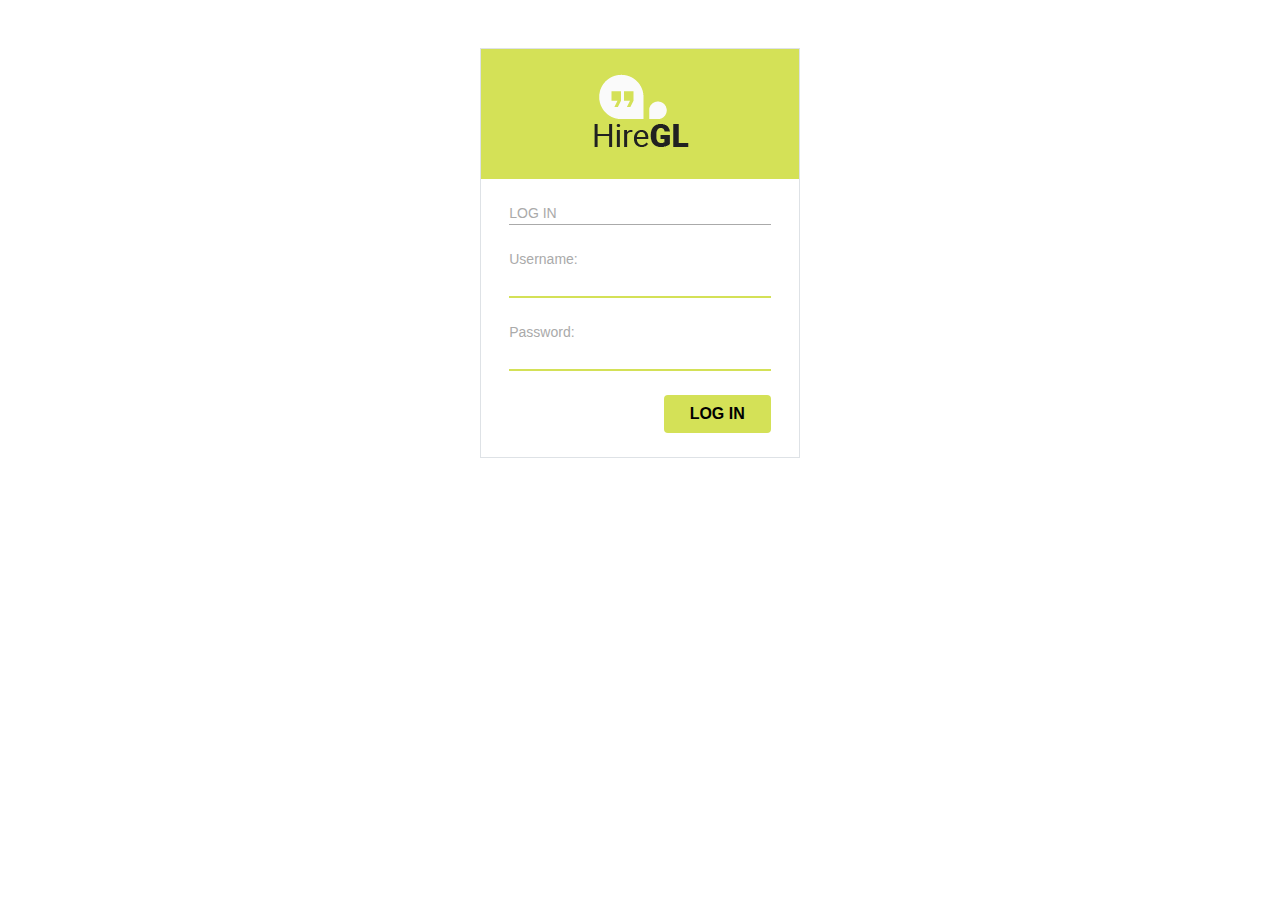
==== index.html @ dd350cc8 "initial commit" ====
<!DOCTYPE html>
<html lang="en">
<head>
    <meta charset="UTF-8">
    <meta name="viewport" content="width=device-width, initial-scale=1.0">
    <meta http-equiv="X-UA-Compatible" content="ie=edge">
    <link rel="stylesheet" href="style.css">
    <link rel="stylesheet" href="https://maxcdn.bootstrapcdn.com/bootstrap/4.0.0/css/bootstrap.min.css" integrity="sha384-Gn5384xqQ1aoWXA+058RXPxPg6fy4IWvTNh0E263XmFcJlSAwiGgFAW/dAiS6JXm" crossorigin="anonymous">
    <script
  src="https://code.jquery.com/jquery-3.3.1.js"
  integrity="sha256-2Kok7MbOyxpgUVvAk/HJ2jigOSYS2auK4Pfzbm7uH60="
  crossorigin="anonymous"></script>
    <script src="https://cdnjs.cloudflare.com/ajax/libs/popper.js/1.12.9/umd/popper.min.js" integrity="sha384-ApNbgh9B+Y1QKtv3Rn7W3mgPxhU9K/ScQsAP7hUibX39j7fakFPskvXusvfa0b4Q" crossorigin="anonymous"></script>
    <script src="https://maxcdn.bootstrapcdn.com/bootstrap/4.0.0/js/bootstrap.min.js" integrity="sha384-JZR6Spejh4U02d8jOt6vLEHfe/JQGiRRSQQxSfFWpi1MquVdAyjUar5+76PVCmYl" crossorigin="anonymous"></script>
    <title>Document</title>
</head>
<body>

    <div class="container col-md-3 mt-5 p-0 border  ">
        <header class="col-sm-12"><img src="hiregl_logo.png" alt=""></header>
    
        <div class="container col-md-11 mt-4" id="inputContainer">
            <div class="loginLine">
                <div class="login">LOG IN</div>
            </div>

            <div class=" col-xs-8  mt-4">
                    <label for="usr">Username:</label>
                    <input type="text" class="" id="usr">
            </div>

            <div class=" col-xs-8  mt-4">
                    <label for="pass">Password:</label>
                    <input type="text" class="" id="pass">
            </div>

            <div class="text-right">
                    <button id="loginBtn" type="button" class="btn btn-default mt-4 mb-4">LOG IN</button>
            </div>
            
        </div>
        
    </div>

    <script src="script.js"></script>

</body>
</html>
---- style.css ----
body{
    
}

header{
    background: rgb(212, 225, 87);
    text-align: center;
    height: 130px;
    line-height: 130px;
}

header > img{
  vertical-align: middle;
}

.login{
    width: 100%;
    border-bottom: 1px solid;
    margin-top: 10px;
}

#usr, #pass{
    border:none;
    outline: none;
    display: block;
    width: 100%;
    border-bottom:2px solid rgb(212, 225, 87);
    height: 20px;  
}

#usr:focus{
    outline: none;
}

#inputContainer{
    color: rgb(170,170,170);
    font-size: 14px;
}

#loginBtn{
    padding-left: 25px;
    padding-right: 25px;
    font-weight: bold;
    background-color: rgb(212, 225, 87);
}
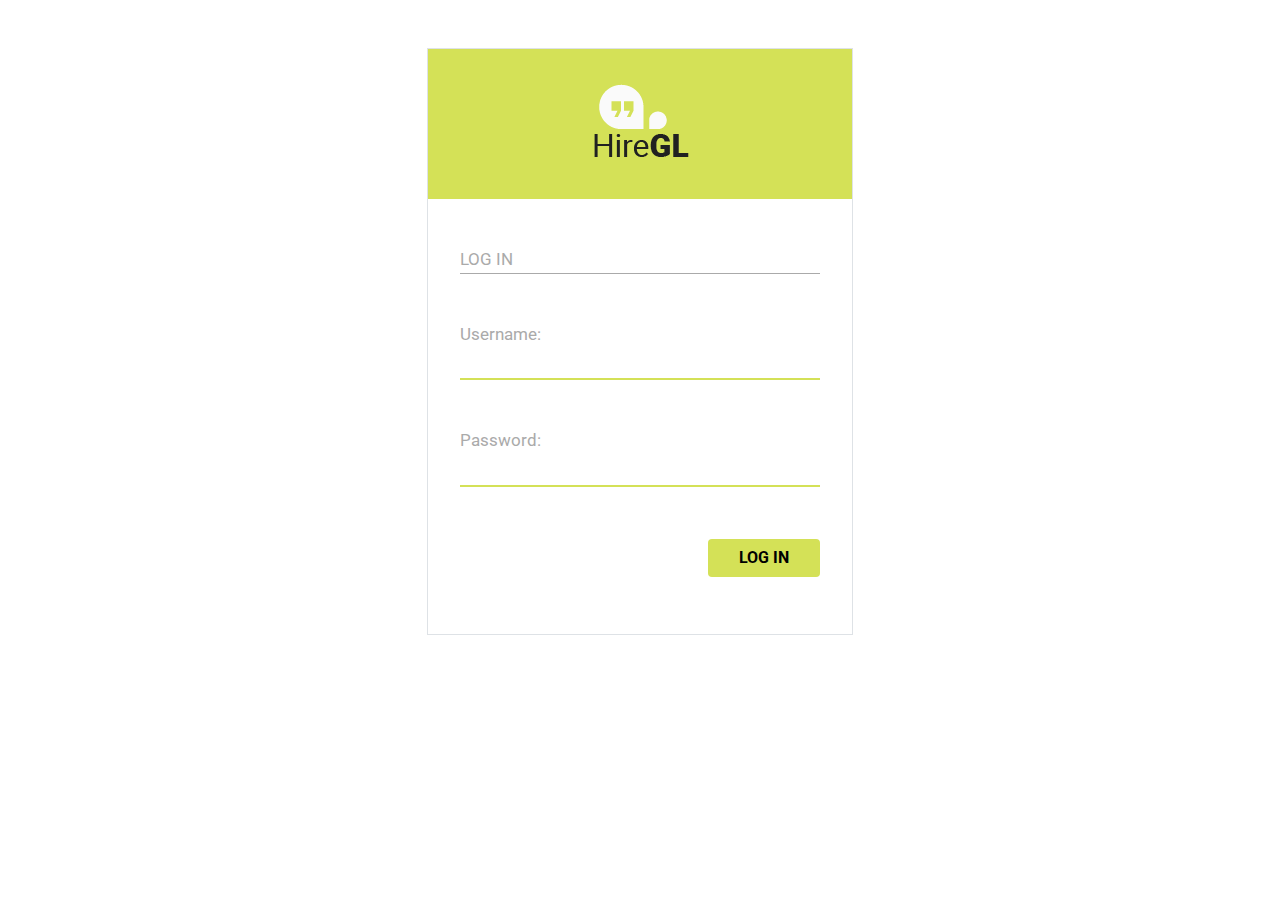
==== commit 10d3cc49: "verification added" ====
--- a/index.html
+++ b/index.html
@@ -5,6 +5,7 @@
     <meta name="viewport" content="width=device-width, initial-scale=1.0">
     <meta http-equiv="X-UA-Compatible" content="ie=edge">
     <link rel="stylesheet" href="style.css">
+    <link href="https://fonts.googleapis.com/css?family=Roboto" rel="stylesheet">
     <link rel="stylesheet" href="https://maxcdn.bootstrapcdn.com/bootstrap/4.0.0/css/bootstrap.min.css" integrity="sha384-Gn5384xqQ1aoWXA+058RXPxPg6fy4IWvTNh0E263XmFcJlSAwiGgFAW/dAiS6JXm" crossorigin="anonymous">
     <script
   src="https://code.jquery.com/jquery-3.3.1.js"
@@ -16,28 +17,34 @@
 </head>
 <body>
 
-    <div class="container col-md-3 mt-5 p-0 border  ">
+    <div class="container col-md-4 mt-5 p-0 border  ">
         <header class="col-sm-12"><img src="hiregl_logo.png" alt=""></header>
     
-        <div class="container col-md-11 mt-4" id="inputContainer">
+        <div class="container col-md-11 mt-5" id="inputContainer">
             <div class="loginLine">
                 <div class="login">LOG IN</div>
             </div>
 
-            <div class=" col-xs-8  mt-4">
+            <div class=" col-xs-8  mt-5">
                     <label for="usr">Username:</label>
                     <input type="text" class="" id="usr">
             </div>
 
-            <div class=" col-xs-8  mt-4">
+            <div class=" col-xs-8  mt-5">
                     <label for="pass">Password:</label>
-                    <input type="text" class="" id="pass">
+                    <input type="password" class="" id="pass">
             </div>
-
-            <div class="text-right">
-                    <button id="loginBtn" type="button" class="btn btn-default mt-4 mb-4">LOG IN</button>
+            <div class="lastLine mt-5 mb-5">
+                <div class="d-inline-block warningDiv">
+                    <span id="warning">
+                        Invalid username or password. <br>
+                        Please try again.
+                    </span> 
+                </div>
+                <div class="text-right d-inline-block float-right">
+                    <button id="loginBtn" type="button" class="btn btn-default mt-1 mb-4">LOG IN</button>
+                </div>
             </div>
-            
         </div>
         
     </div>
--- a/style.css
+++ b/style.css
@@ -6,8 +6,8 @@
 header{
     background: rgb(212, 225, 87);
     text-align: center;
-    height: 130px;
-    line-height: 130px;
+    height: 150px;
+    line-height: 150px;
 }
 
 header > img{
@@ -26,24 +26,30 @@
     display: block;
     width: 100%;
     border-bottom:2px solid rgb(212, 225, 87);
-    height: 20px;  
-}
-
-#usr:focus{
-    outline: none;
+    height: 25px;  
+    font-size: 17px;
 }
 
 #inputContainer{
     color: rgb(170,170,170);
-    font-size: 14px;
+    font-size: 17px;
 }
 
 #loginBtn{
-    padding-left: 25px;
-    padding-right: 25px;
+    padding-left: 30px;
+    padding-right: 30px;
     font-weight: bold;
     background-color: rgb(212, 225, 87);
 }
 
+#warning{
+    color:red;
+    visibility: hidden;
+    font-size: 15px;
+    font-weight: bold;
+    font-family: 'Roboto', sans-serif;
+}
 
 
+
+
